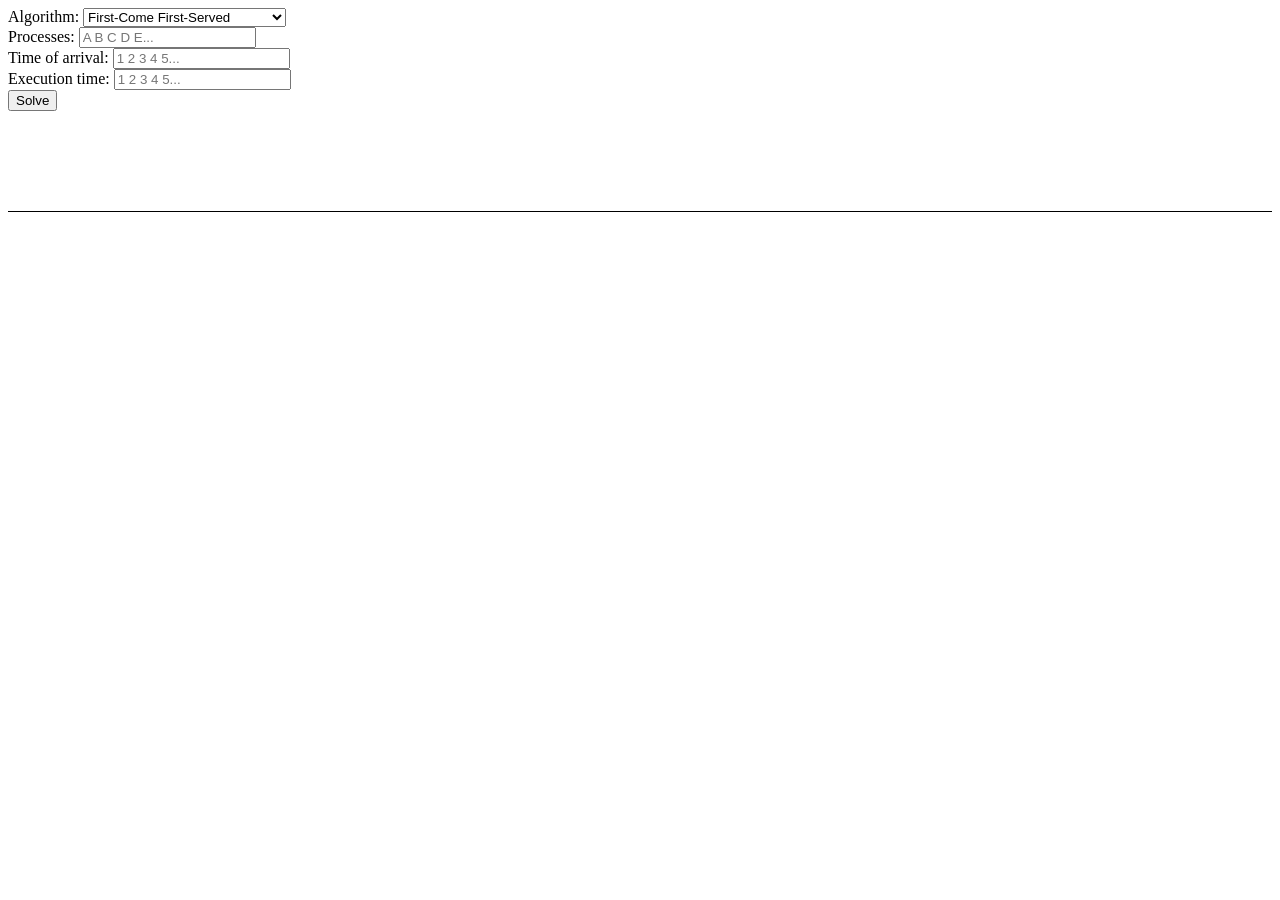
==== index.html @ 7742689b "Initial commit" ====
<!DOCTYPE html>
<html lang="en">
<head>
    <meta charset="UTF-8">
    <meta name="viewport" content="width=device-width, initial-scale=1.0">
    <title>Document</title>
    <link rel="stylesheet" href="style.css">
</head>
<body>
    <label>
        Algorithm:
        <select id="dropdown-algorithm">
            <option value="fifo">First-Come First-Served</option>
            <option value="srtn">Shortest Remaining Time Next</option>
            <option value="rr">Round Robin</option>
            <option value="mfq">Multilevel Feedback Queues</option>
        </select>
    </label>
    
    <label>
        Processes:
        <input id="processes" type="text" placeholder="A B C D E...">
    </label>

    <label>
        Time of arrival:
        <input id="tarrival" type="text" placeholder="1 2 3 4 5...">
    </label>

    <label>
        Execution time:
        <input id="texecution" type="text" placeholder="1 2 3 4 5...">
    </label>
    
    <button onclick="solve()">Solve</button>

    <div id="result-container">
        <div id="box-container">
<!--            <div class="empty"></div>-->
<!--            <div class="box">-->
<!--                <span class="label">A</span>-->
<!--                <span class="start-time">1</span>-->
<!--                <span class="end-time">2</span>-->
<!--            </div>-->
<!--            <div class="box">-->
<!--                <span class="label">B</span>-->
<!--                <span class="start-time">2</span>-->
<!--                <span class="end-time">3</span>-->
<!--            </div>-->
<!--            <div class="box">-->
<!--                <span class="label">C</span>-->
<!--                <span class="start-time">3</span>-->
<!--                <span class="end-time">4</span>-->
<!--            </div>-->
<!--            <div class="box">-->
<!--                <span class="label">D</span>-->
<!--                <span class="start-time">4</span>-->
<!--                <span class="end-time">5</span>-->
<!--            </div>-->
<!--            <div class="box">-->
<!--                <span class="label">E</span>-->
<!--                <span class="start-time">5</span>-->
<!--                <span class="end-time">6</span>-->
<!--            </div>-->
        </div>
        <div id="line"></div>
    </div>

    <script src="data-structures.js"></script>
    <script src="process.js"></script>
    <script src="script.js"></script>
</body>
</html>
---- style.css ----
label {
    display: block;
}

#result-container {
    margin: 100px 0;
}

#line {
    background-color: black;
    width: 100%;
    height: 1px;
}

#box-container {
    display: flex;
}

.box {
    display: grid;
    grid-template-columns: auto auto;
    justify-content: space-between;
    align-content: center;
    align-items: center;

    border: 1px solid black;
    background: lightgrey;
    width: auto;
    min-width: 32px;
    height: 32px;
    padding: 0 2px;
    text-align: center;
    box-sizing: border-box;
}

.label {
    grid-column: 1 / span 2;
}

.empty {
    width: 32px;
    height: 32px;
}

.start-time {
    padding-right: 5px;
}

.end-time {
    padding-left: 5px;
}
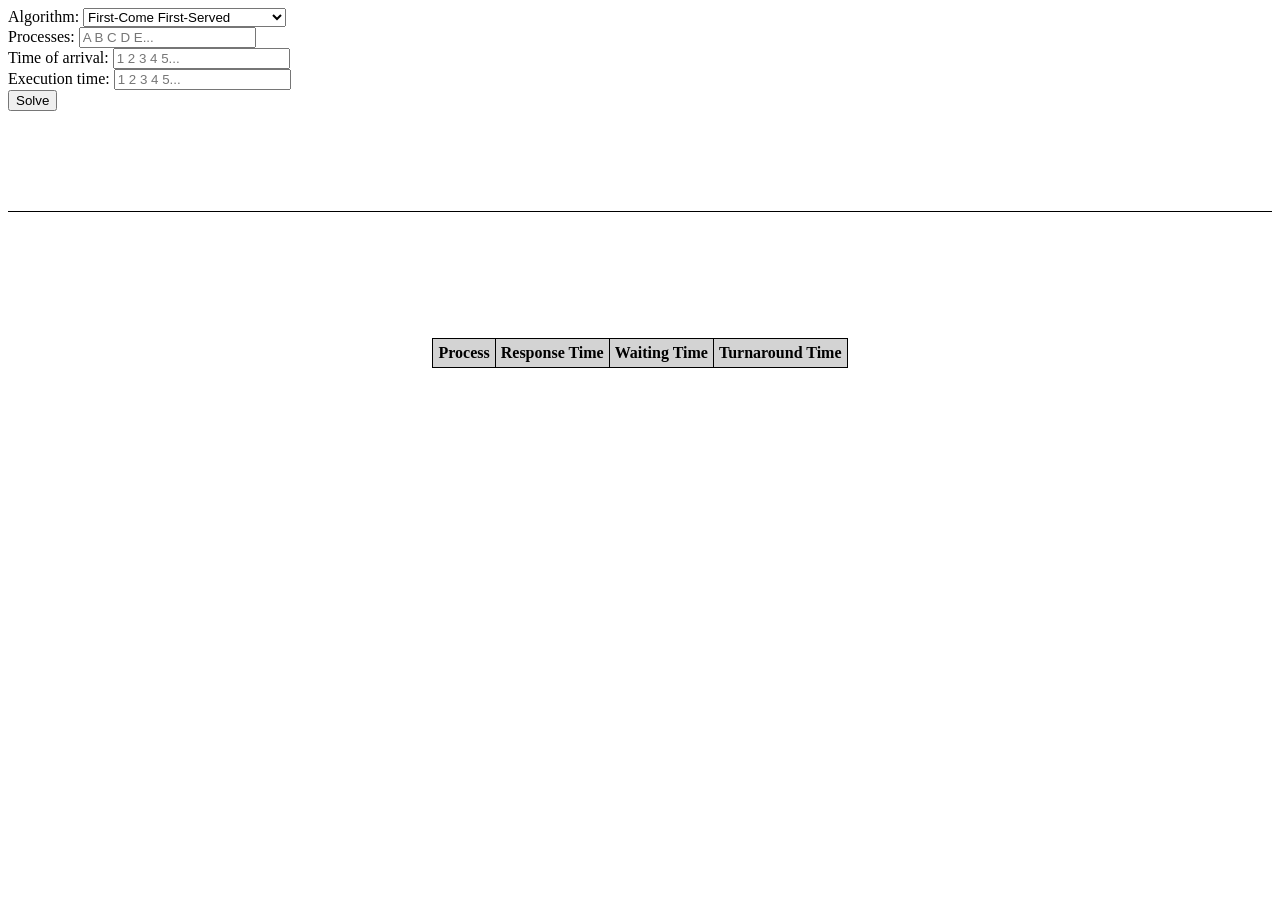
==== commit 204e38b5: "Time Table Stats" ====
--- a/index.html
+++ b/index.html
@@ -13,7 +13,7 @@
             <option value="fifo">First-Come First-Served</option>
             <option value="srtn">Shortest Remaining Time Next</option>
             <option value="rr">Round Robin</option>
-            <option value="mfq">Multilevel Feedback Queues</option>
+            <option value="mlfq">Multilevel Feedback Queues</option>
         </select>
     </label>
     
@@ -31,7 +31,29 @@
         Execution time:
         <input id="texecution" type="text" placeholder="1 2 3 4 5...">
     </label>
-    
+
+    <div hidden id="rr-quantum-div">
+        <label>
+            Quantum:
+            <input id="rr-quantum" type="number" placeholder="1">
+        </label>
+    </div>
+
+    <div id="mlfq-quantum-div" hidden>
+        <label>
+            Quantum for Q0:
+            <input id="q0" type="number" placeholder="1">
+        </label>
+        <label>
+            Quantum for Q1:
+            <input id="q1" type="number" placeholder="1">
+        </label>
+        <label>
+            FIFO:
+            <input id="is-fifo" type="checkbox">
+        </label>
+    </div>
+
     <button onclick="solve()">Solve</button>
 
     <div id="result-container">
@@ -42,28 +64,16 @@
 <!--                <span class="start-time">1</span>-->
 <!--                <span class="end-time">2</span>-->
 <!--            </div>-->
-<!--            <div class="box">-->
-<!--                <span class="label">B</span>-->
-<!--                <span class="start-time">2</span>-->
-<!--                <span class="end-time">3</span>-->
-<!--            </div>-->
-<!--            <div class="box">-->
-<!--                <span class="label">C</span>-->
-<!--                <span class="start-time">3</span>-->
-<!--                <span class="end-time">4</span>-->
-<!--            </div>-->
-<!--            <div class="box">-->
-<!--                <span class="label">D</span>-->
-<!--                <span class="start-time">4</span>-->
-<!--                <span class="end-time">5</span>-->
-<!--            </div>-->
-<!--            <div class="box">-->
-<!--                <span class="label">E</span>-->
-<!--                <span class="start-time">5</span>-->
-<!--                <span class="end-time">6</span>-->
-<!--            </div>-->
         </div>
         <div id="line"></div>
+        <table>
+            <tr>
+                <th>Process</th>
+                <th>Response Time</th>
+                <th>Waiting Time</th>
+                <th>Turnaround Time</th>
+            </tr>
+        </table>
     </div>
 
     <script src="data-structures.js"></script>
--- a/style.css
+++ b/style.css
@@ -1,3 +1,7 @@
+body {
+    border-collapse: collapse;
+}
+
 label {
     display: block;
 }
@@ -24,6 +28,7 @@
     align-items: center;
 
     border: 1px solid black;
+    border-bottom: 0;
     background: lightgrey;
     width: auto;
     min-width: 32px;
@@ -48,4 +53,19 @@
 
 .end-time {
     padding-left: 5px;
+}
+
+table {
+    margin: 10% auto;
+    border-collapse: collapse;
+}
+
+th {
+    background-color: lightgrey;
+}
+
+tr, th, td {
+    border: 1px solid black;
+    text-align: center;
+    padding: 5px;
 }
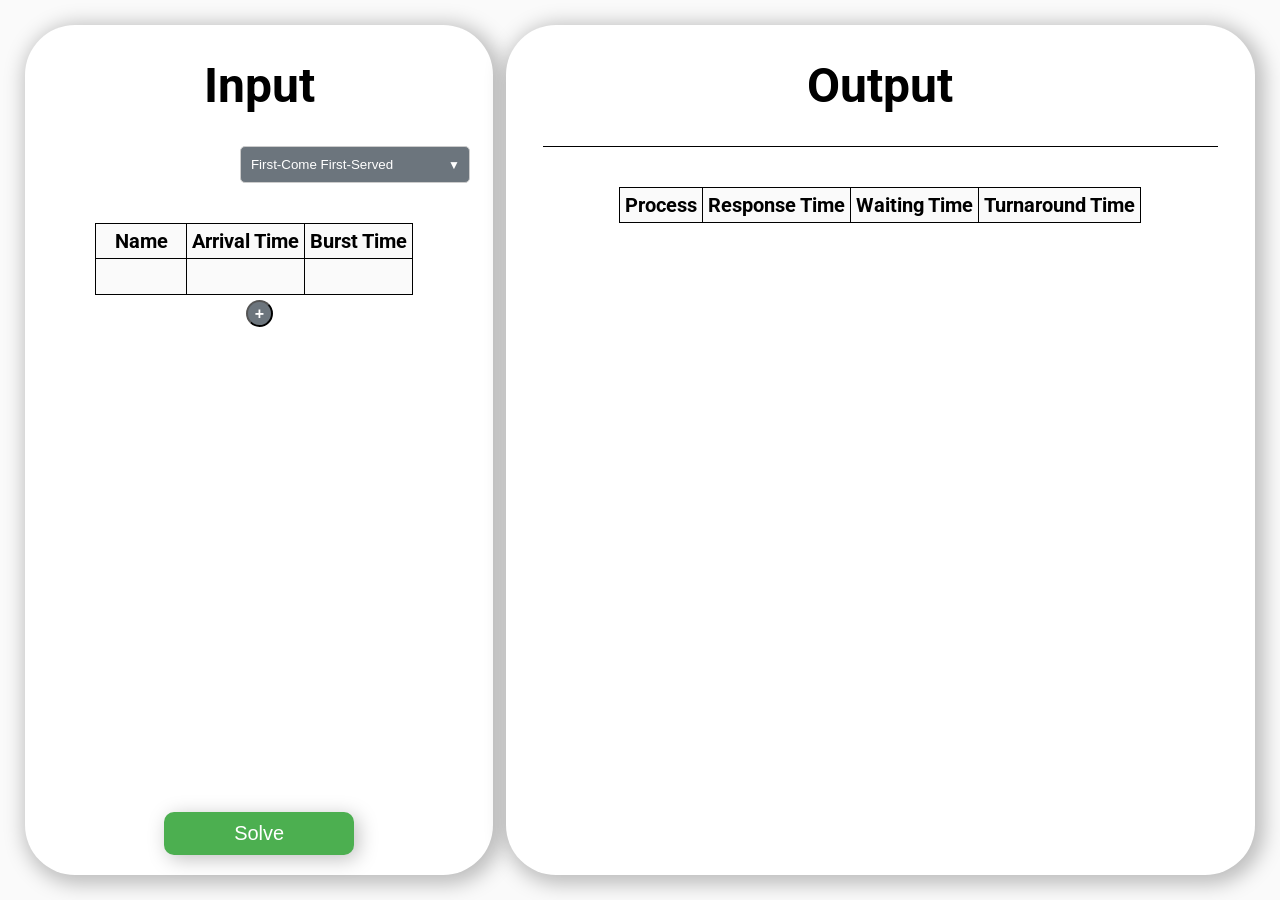
==== commit a281eb30: "Input Front End" ====
--- a/index.html
+++ b/index.html
@@ -1,83 +1,110 @@
-<!DOCTYPE html>
 <html lang="en">
 <head>
     <meta charset="UTF-8">
-    <meta name="viewport" content="width=device-width, initial-scale=1.0">
-    <title>Document</title>
+    <meta name="viewport" content="width=device-width, initial-scale=1">
+    <title>Scheduler Calculator</title>
+
+    <link rel="preconnect" href="https://fonts.googleapis.com">
+    <link rel="preconnect" href="https://fonts.gstatic.com" crossorigin>
+    <link href="https://fonts.googleapis.com/css2?family=Inconsolata:wght@200..900&family=Roboto:ital,wght@0,100..900;1,100..900&display=swap" rel="stylesheet">
+
     <link rel="stylesheet" href="style.css">
 </head>
 <body>
-    <label>
-        Algorithm:
-        <select id="dropdown-algorithm">
-            <option value="fifo">First-Come First-Served</option>
-            <option value="srtn">Shortest Remaining Time Next</option>
-            <option value="rr">Round Robin</option>
-            <option value="mlfq">Multilevel Feedback Queues</option>
-        </select>
-    </label>
-    
-    <label>
-        Processes:
-        <input id="processes" type="text" placeholder="A B C D E...">
-    </label>
+    <div id="grid-container">
+        <div class="section">
+            <h1>Input</h1>
 
-    <label>
-        Time of arrival:
-        <input id="tarrival" type="text" placeholder="1 2 3 4 5...">
-    </label>
+            <div class="input-container">
+                <div class="custom-select-wrapper">
+                    <select id="dropdown-algorithm">
+                        <option value="fifo">First-Come First-Served</option>
+                        <option value="srtn">Shortest Remaining Time Next</option>
+                        <option value="rr">Round Robin</option>
+                        <option value="mlfq">Multilevel Feedback Queues</option>
+                    </select>
+                </div>
+                <br>
 
-    <label>
-        Execution time:
-        <input id="texecution" type="text" placeholder="1 2 3 4 5...">
-    </label>
+                <div hidden id="rr-quantum-div">
+                    <label>
+                        Quantum:
+                        <input id="rr-quantum" type="number" placeholder="1">
+                    </label>
+                </div>
 
-    <div hidden id="rr-quantum-div">
-        <label>
-            Quantum:
-            <input id="rr-quantum" type="number" placeholder="1">
-        </label>
+                <div id="mlfq-quantum-div" hidden>
+                    <label>
+                        Quantum for Q0:
+                        <input id="q0" type="number" placeholder="1">
+                    </label>
+                    <label>
+                        Quantum for Q1:
+                        <input id="q1" type="number" placeholder="1">
+                    </label>
+                    <label>
+                        FIFO:
+                        <input id="is-fifo" type="checkbox">
+                    </label>
+                </div>
+
+                <table id="input-table">
+                    <thead>
+                    <tr>
+                        <th>Name</th>
+                        <th>Arrival Time</th>
+                        <th>Burst Time</th>
+                    </tr>
+                    </thead>
+                    <tbody>
+                    <tr>
+                        <td><input class="label"></td>
+                        <td><input class="tarrival" type="number"></td>
+                        <td><input class="texecution" type="number"></td>
+                        <td>
+                            <button class="min-pl-button" onclick="deleteProcess(this)">-</button>
+                        </td>
+                    </tr>
+                    </tbody>
+                    <tfoot>
+                    <tr>
+                        <td colspan="4">
+                            <button class="min-pl-button" onclick="addNewProcess()">+</button>
+                        </td>
+                    </tr>
+                    </tfoot>
+                </table>
+            </div>
+
+            <div class="solve-button-wrapper">
+                <button id="solve" onclick="solve()">Solve</button>
+            </div>
+        </div>
+        <div class="section">
+            <h1>Output</h1>
+
+            <div id="result-container">
+                <div id="box-container">
+                    <!--            <div class="empty"></div>-->
+                    <!--            <div class="box">-->
+                    <!--                <span class="label">A</span>-->
+                    <!--                <span class="start-time">1</span>-->
+                    <!--                <span class="end-time">2</span>-->
+                    <!--            </div>-->
+                </div>
+                <div id="line"></div>
+                <table>
+                    <tr>
+                        <th>Process</th>
+                        <th>Response Time</th>
+                        <th>Waiting Time</th>
+                        <th>Turnaround Time</th>
+                    </tr>
+                </table>
+            </div>
+        </div>
     </div>
 
-    <div id="mlfq-quantum-div" hidden>
-        <label>
-            Quantum for Q0:
-            <input id="q0" type="number" placeholder="1">
-        </label>
-        <label>
-            Quantum for Q1:
-            <input id="q1" type="number" placeholder="1">
-        </label>
-        <label>
-            FIFO:
-            <input id="is-fifo" type="checkbox">
-        </label>
-    </div>
-
-    <button onclick="solve()">Solve</button>
-
-    <div id="result-container">
-        <div id="box-container">
-<!--            <div class="empty"></div>-->
-<!--            <div class="box">-->
-<!--                <span class="label">A</span>-->
-<!--                <span class="start-time">1</span>-->
-<!--                <span class="end-time">2</span>-->
-<!--            </div>-->
-        </div>
-        <div id="line"></div>
-        <table>
-            <tr>
-                <th>Process</th>
-                <th>Response Time</th>
-                <th>Waiting Time</th>
-                <th>Turnaround Time</th>
-            </tr>
-        </table>
-    </div>
-
-    <script src="data-structures.js"></script>
-    <script src="process.js"></script>
     <script src="script.js"></script>
 </body>
 </html>
--- a/style.css
+++ b/style.css
@@ -1,71 +1,162 @@
 body {
+    background: #FAFAFA;
+    margin: 0;
+    font-family: "Roboto", serif;
+}
+
+#grid-container {
+    display: grid;
+    box-sizing: border-box;
+    grid-template-columns: 1.25fr 2fr;
+    width: 100%;
+    height: 100%;
+    column-gap: 1%;
+    padding: 25px;
+}
+
+.section {
+    background: white;
+    height: 100%;
+    border-radius: 50px;
+    box-shadow: 4px 4px 20px 5px rgba(0, 0, 0, 0.25);
+    padding: 0 5%;
+}
+
+h1 {
+    text-align: center;
+    font-size: 48px;
+}
+
+.custom-select-wrapper {
+    position: relative;
+    display: inline-block;
+    width: 230px;
+    left: calc(100% - 230px);
+}
+
+.custom-select-wrapper select {
+    appearance: none;
+    -webkit-appearance: none;
+    -moz-appearance: none;
+    width: 100%;
+    padding: 10px;
+    padding-right: 30px;
+    background-color: #6C757D;
+    color: white;
+    border: 1px solid #ccc;
+    border-radius: 5px;
+}
+
+select:hover {
+    background-color: #5C636A;
+}
+
+.custom-select-wrapper::after {
+    content: '▼';
+    color: white;
+    font-size: 12px;
+    position: absolute;
+    right: 10px;
+    top: 50%;
+    transform: translateY(-50%);
+    pointer-events: none;
+}
+
+option {
+    background-color: white;
+    color: black;
+}
+
+table {
     border-collapse: collapse;
+    margin: auto;
+    margin-top: 40px;
+}
+
+td, th {
+    border: 1px solid black;
+    padding: 5px;
+    text-align: center;
+    font-size: 20px;
+    background: #FAFAFA;
+}
+
+td:last-child {
+    border: none;
+    background: none;
+}
+
+.min-pl-button {
+    color: white;
+    background-color: #6C757D;
+    height: 27px;
+    width: 27px;
+    text-align: center;
+    font-weight: bolder;
+    font-size: 16px;
+    border-radius: 100%;
+}
+
+.min-pl-button:hover {
+    background-color: #5C636A;
+}
+
+tbody tr:only-child .min-pl-button {
+    display: none;
+}
+
+.label, .tarrival, .texecution {
+    /*all: unset;*/
+    border: none;
+    outline: none;
+    background: none;
+    width: 80px;
+    font-size: 20px;
+    text-align: center;
+}
+
+.tarrival, .texecution {
+    position: relative;
+    left: 6px;
+}
+
+#solve {
+    background: #4CAF50;
+    font-size: 20px;
+    color: white;
+    border: none;
+    padding: 10px 70px;
+    border-radius: 10px;
+    box-shadow: 4px 4px 20px rgba(0, 0, 0, 0.25);
+
+    display: block;
+    margin: auto;
+}
+
+#solve:hover {
+    background: #45A049;
+}
+
+.section:first-child {
+    display: flex;
+    flex-direction: column;
+    justify-content: space-between;
+    height: 100%;
+    padding-bottom: 20px;
+    box-sizing: border-box;
+}
+
+.input-container {
+    flex-grow: 1;
+    overflow-y: auto;
 }
 
 label {
     display: block;
 }
 
-#result-container {
-    margin: 100px 0;
-}
-
 #line {
     background-color: black;
     width: 100%;
     height: 1px;
-}
-
-#box-container {
-    display: flex;
-}
-
-.box {
-    display: grid;
-    grid-template-columns: auto auto;
-    justify-content: space-between;
-    align-content: center;
-    align-items: center;
-
-    border: 1px solid black;
-    border-bottom: 0;
-    background: lightgrey;
-    width: auto;
-    min-width: 32px;
-    height: 32px;
-    padding: 0 2px;
-    text-align: center;
-    box-sizing: border-box;
-}
-
-.label {
-    grid-column: 1 / span 2;
-}
-
-.empty {
-    width: 32px;
-    height: 32px;
-}
-
-.start-time {
-    padding-right: 5px;
-}
-
-.end-time {
-    padding-left: 5px;
-}
-
-table {
-    margin: 10% auto;
-    border-collapse: collapse;
-}
-
-th {
-    background-color: lightgrey;
-}
-
-tr, th, td {
-    border: 1px solid black;
-    text-align: center;
-    padding: 5px;
 }
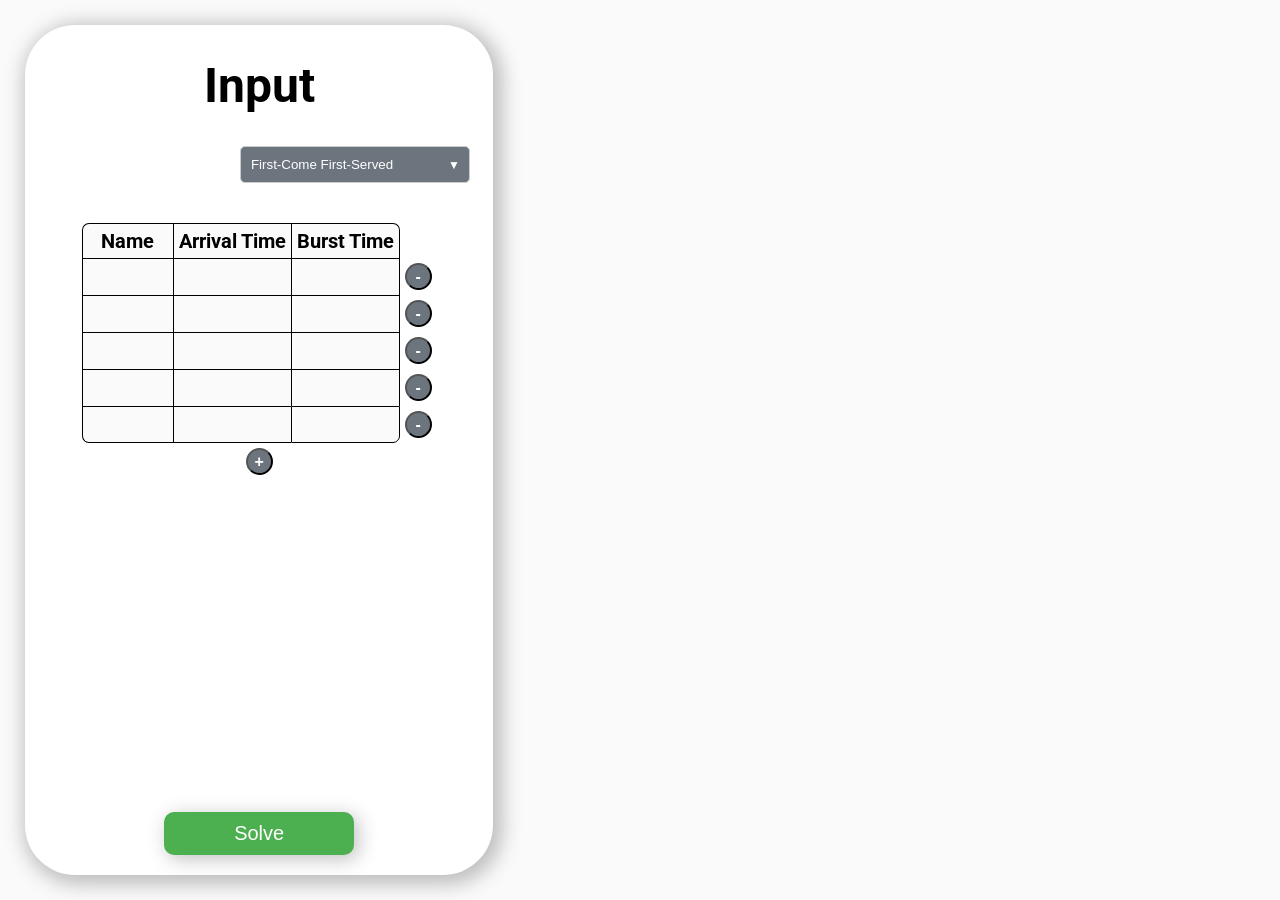
==== commit b761865a: "Output Front End" ====
--- a/index.html
+++ b/index.html
@@ -65,6 +65,38 @@
                             <button class="min-pl-button" onclick="deleteProcess(this)">-</button>
                         </td>
                     </tr>
+                    <tr>
+                        <td><input class="label"></td>
+                        <td><input class="tarrival" type="number"></td>
+                        <td><input class="texecution" type="number"></td>
+                        <td>
+                            <button class="min-pl-button" onclick="deleteProcess(this)">-</button>
+                        </td>
+                    </tr>
+                    <tr>
+                        <td><input class="label"></td>
+                        <td><input class="tarrival" type="number"></td>
+                        <td><input class="texecution" type="number"></td>
+                        <td>
+                            <button class="min-pl-button" onclick="deleteProcess(this)">-</button>
+                        </td>
+                    </tr>
+                    <tr>
+                        <td><input class="label"></td>
+                        <td><input class="tarrival" type="number"></td>
+                        <td><input class="texecution" type="number"></td>
+                        <td>
+                            <button class="min-pl-button" onclick="deleteProcess(this)">-</button>
+                        </td>
+                    </tr>
+                    <tr>
+                        <td><input class="label"></td>
+                        <td><input class="tarrival" type="number"></td>
+                        <td><input class="texecution" type="number"></td>
+                        <td>
+                            <button class="min-pl-button" onclick="deleteProcess(this)">-</button>
+                        </td>
+                    </tr>
                     </tbody>
                     <tfoot>
                     <tr>
@@ -80,31 +112,38 @@
                 <button id="solve" onclick="solve()">Solve</button>
             </div>
         </div>
-        <div class="section">
+        <div class="section output-section" style="visibility: hidden;">
             <h1>Output</h1>
 
             <div id="result-container">
                 <div id="box-container">
-                    <!--            <div class="empty"></div>-->
-                    <!--            <div class="box">-->
-                    <!--                <span class="label">A</span>-->
-                    <!--                <span class="start-time">1</span>-->
-                    <!--                <span class="end-time">2</span>-->
-                    <!--            </div>-->
+                    <!--                    <div class="empty"></div>-->
+                    <!--                    <div class="box">-->
+                    <!--                        <span class="box-label">A</span>-->
+                    <!--                        <span class="start-time">1</span>-->
+                    <!--                        <span class="end-time">2</span>-->
+                    <!--                    </div>-->
                 </div>
                 <div id="line"></div>
-                <table>
+            </div>
+            <table id="output-table">
+                <thead>
                     <tr>
                         <th>Process</th>
                         <th>Response Time</th>
                         <th>Waiting Time</th>
                         <th>Turnaround Time</th>
                     </tr>
-                </table>
-            </div>
+                </thead>
+                <tbody>
+
+                </tbody>
+            </table>
         </div>
     </div>
 
+    <script src="process.js"></script>
+    <script src="data-structures.js"></script>
     <script src="script.js"></script>
 </body>
 </html>
--- a/style.css
+++ b/style.css
@@ -68,20 +68,58 @@
 }
 
 table {
-    border-collapse: collapse;
+    border-collapse:separate;
+    border-spacing: 0;
     margin: auto;
     margin-top: 40px;
 }
 
 td, th {
-    border: 1px solid black;
+    border-left:1px solid black;
+    border-top:1px solid black;
     padding: 5px;
     text-align: center;
     font-size: 20px;
     background: #FAFAFA;
 }
 
-td:last-child {
+table thead th {
+    border-top: 1px solid black;
+}
+
+table thead th:first-child {
+    border-left: 1px solid black;
+    border-top-left-radius: 7px;
+}
+
+table thead th:last-child {
+    border-right: 1px solid black;
+    border-top-right-radius: 7px;
+}
+
+table tbody tr:last-child td {
+    border-bottom: 1px solid black;
+}
+
+table tbody tr td:last-child,
+#input-table tbody tr td:nth-last-child(2) {
+    border-right: 1px solid black;
+}
+
+table tbody tr:last-child td:first-child {
+    border-bottom-left-radius: 7px;
+}
+
+table tbody tr:last-child td:last-child,
+#input-table tbody tr:last-child td:nth-last-child(2) {
+    border-bottom-right-radius: 7px;
+}
+
+th {
+    border-top: none;
+}
+
+#input-table td:last-child {
     border: none;
     background: none;
 }
@@ -159,4 +197,68 @@
     background-color: black;
     width: 100%;
     height: 1px;
-}+}
+
+#box-container {
+    display: flex;
+}
+
+.box {
+    display: grid;
+    grid-template-columns: auto auto;
+
+    row-gap: 32%;
+
+    justify-items: center;
+    justify-content: space-between;
+
+    border: 1px solid black;
+    border-bottom: 0;
+    border-right: none;
+    min-width: 48px;
+    height: 32px;
+    background: lightgrey;
+}
+
+.box-label {
+    margin-top: 13%;
+    color: white;
+}
+
+.empty {
+    min-width: 48px;
+    height: 32px;
+}
+
+.box:last-of-type {
+    border-right: 1px solid black;
+}
+
+.box + .empty {
+    border-left: 1px solid black;
+}
+
+.box-label {
+    grid-column: 1 / span 2;
+}
+
+.box + .box .start-time {
+    visibility: hidden;
+}
+
+.start-time {
+    position: relative;
+    left: -6px;
+}
+.end-time {
+    position: relative;
+    left: 6px;
+}
+
+.output-section {
+    display: flex;
+    flex-direction: column;
+}
+
+.output-section h1 {flex-grow: 0.15;}
+.output-section > div {flex-grow: 0.33;}
